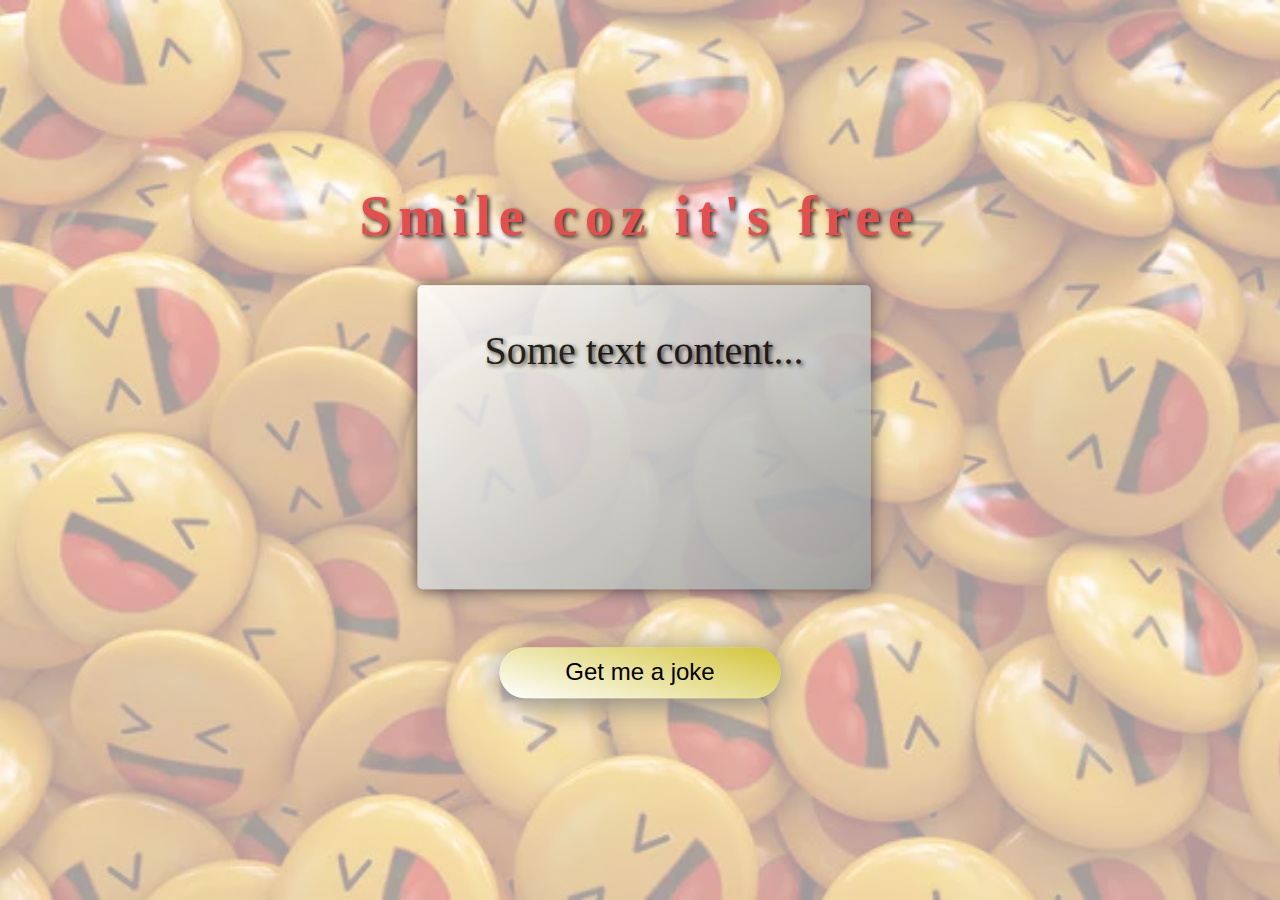
==== index.html @ d2eb7626 "file name changed" ====
<!DOCTYPE html>
<html lang="en">
  <head>
    <meta charset="UTF-8" />
    <meta name="viewport" content="width=device-width, initial-scale=1.0" />
    <title>Document</title>
    <link rel="stylesheet" href="landing.css" />
  </head>
  <body>
    <div class="image-container">
      <img src="img.webp" alt="Background Image" />
      <div class="content-container">
        <h1>Smile coz it's free</h1>
        <div class="card">
          <p class="text">Some text content...</p>
        </div>
        <button class="btn">Get me a joke</button>
      </div>
    </div>
  </body>
  <script src="landing.js"></script>
</html>
---- landing.css ----
/* styles.css */
body {
    margin: 0;
    overflow: hidden;
}

.image-container {
    position: relative;
    width: 100%;
    height: 100vh; /* Adjust the height as needed */
    overflow: hidden;
}

img {
    object-fit: cover;
    width: 100%;
    height: 100%;
    opacity: 0.4; /* Lower opacity for the image */
}

.content-container {
    position: absolute;
    top: 50%;
    left: 50%;
    transform: translate(-50%, -50%);
    text-align: center;
    z-index: 1;
    color: white;
    text-shadow: 2px 2px 4px rgba(0, 0, 0, 0.8); /* Optional text shadow for better visibility */
}

h1 {
    font-size: 3.5em;
    color: rgb(226, 79, 79);
    letter-spacing: 2mm;
}

.card{
    background: linear-gradient(135deg, white, #969b9c); /* Funky gradient background */
    width: 80%;
    height: 300px;
    padding: 2px;
    margin: 2px;
    border-radius: 5px;
    box-shadow: 0 0  15px #332c3a;
    position: relative;
    left: 10%;
    opacity: 0.85;
    color:black;
    min-height: 100px;
}

button{
    margin: 10%;
    padding: 2%;
    width: 50%;
    font-size: 1.5em;
    border: none;
    border-radius: 50px;
    background: linear-gradient(15deg, white,rgb(211, 196, 58));
    box-shadow: 0 5px 30px grey ;
    cursor: pointer;
    
    
}

p {
   
    font-size: 2.5em;
    
}
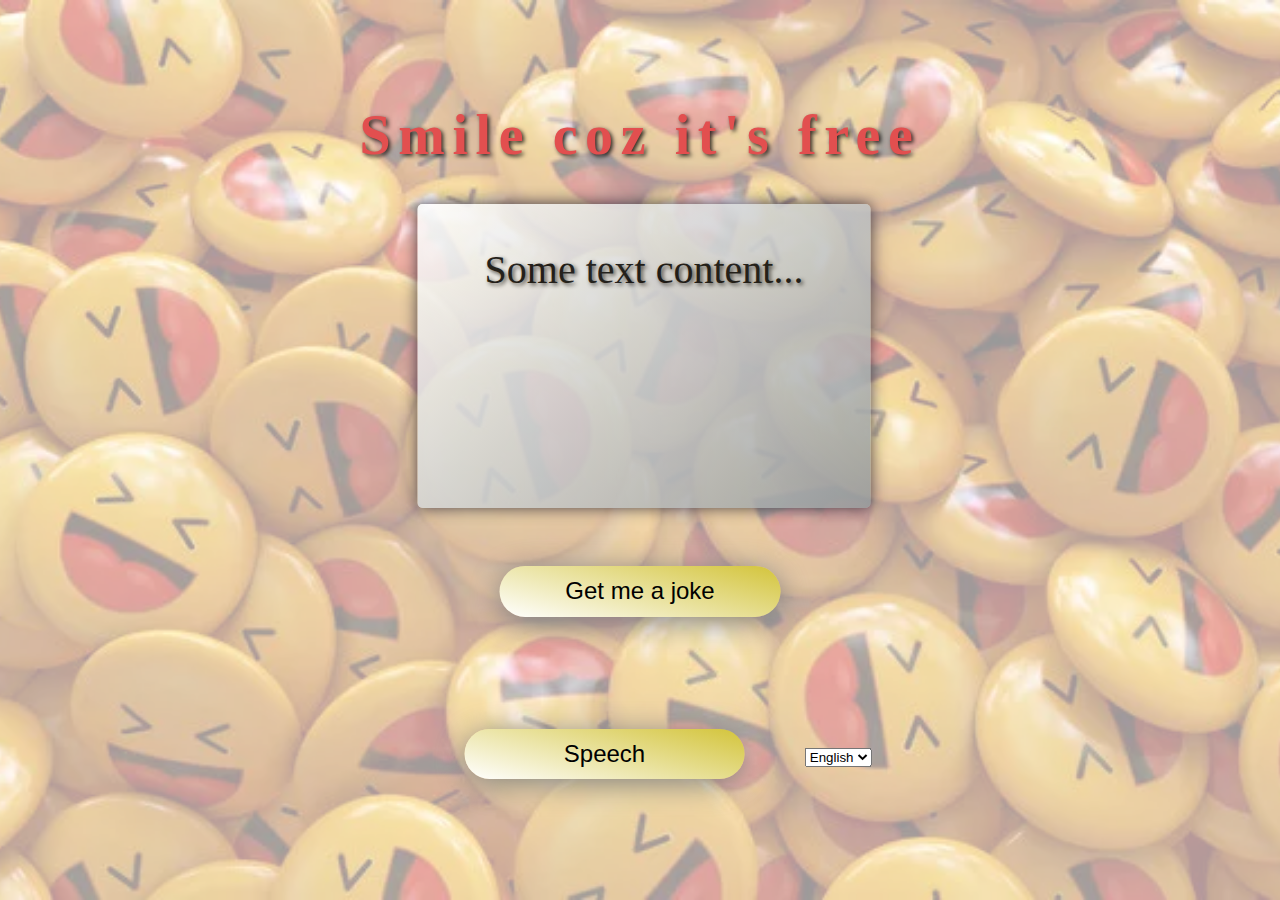
==== commit 9115cca4: "language" ====
--- a/index.html
+++ b/index.html
@@ -15,6 +15,13 @@
           <p class="text">Some text content...</p>
         </div>
         <button class="btn">Get me a joke</button>
+        <button class = "speak">Speech</button>
+        <select id="languageSelector">
+          <option value="en-US">English</option>
+          <option value="es-BE">Bengali</option>
+          <option value="es-HI">Hindi</option>
+          <!-- Add more language options as needed -->
+        </select>
       </div>
     </div>
   </body>
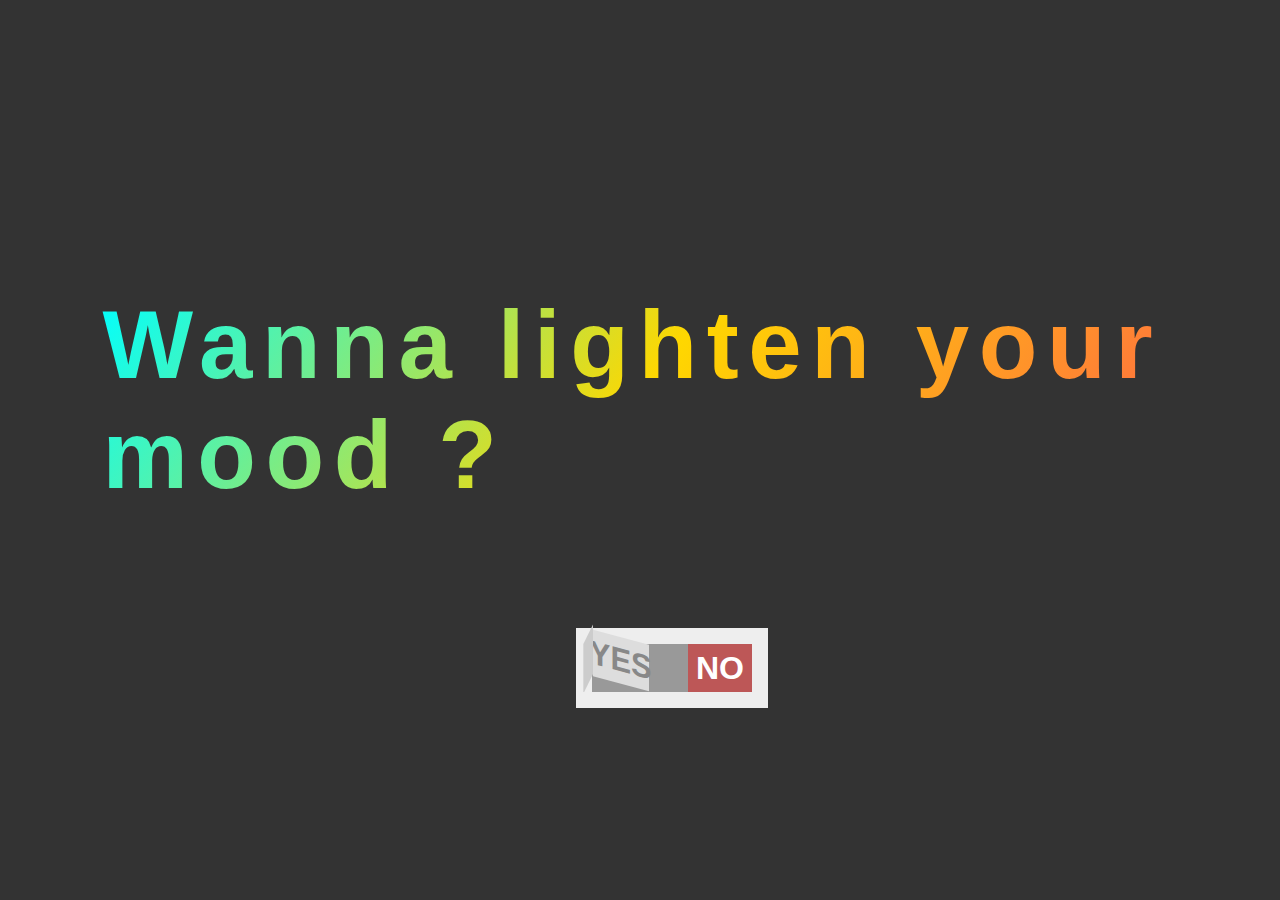
==== commit 1747c790: "new design" ====
--- a/index.html
+++ b/index.html
@@ -1,29 +1,20 @@
 <!DOCTYPE html>
 <html lang="en">
-  <head>
-    <meta charset="UTF-8" />
-    <meta name="viewport" content="width=device-width, initial-scale=1.0" />
-    <title>Document</title>
-    <link rel="stylesheet" href="landing.css" />
-  </head>
-  <body>
-    <div class="image-container">
-      <img src="img.webp" alt="Background Image" />
-      <div class="content-container">
-        <h1>Smile coz it's free</h1>
-        <div class="card">
-          <p class="text">Some text content...</p>
-        </div>
-        <button class="btn">Get me a joke</button>
-        <button class = "speak">Speech</button>
-        <select id="languageSelector">
-          <option value="en-US">English</option>
-          <option value="es-BE">Bengali</option>
-          <option value="es-HI">Hindi</option>
-          <!-- Add more language options as needed -->
-        </select>
-      </div>
+<head>
+    <meta charset="UTF-8">
+    <meta name="viewport" content="width=device-width, initial-scale=1.0">
+    <title>Initial Landing Page</title>
+    <link rel="stylesheet" href="initial-landing.css" />
+</head>
+<body>
+    <h1><span>Wanna lighten your mood ?</span></h1>
+    <div class="checkbox-wrapper">
+        <label class="rocker rocker-large">
+            <input type="checkbox">
+            <span class="switch-left">Yes</span>
+            <span class="switch-right">No</span>
+        </label>
     </div>
-  </body>
-  <script src="landing.js"></script>
+    <script src="initial-landing.js"></script>
+</body>
 </html>
--- a/initial-landing.css
+++ b/initial-landing.css
@@ -0,0 +1,326 @@
+body {
+    margin: 0;
+    font-family: 'Arial', sans-serif;
+    background-color: #333; /* Dark gray background color */
+    color: #fff; /* Text color */
+    display: flex;
+    align-items: center;
+    justify-content: center;
+    height: 100vh;
+    
+}
+
+.checkbox-wrapper{
+    position: relative;
+    left: 45%;
+}
+
+.checkbox-wrapper input[type="checkbox"] {
+    visibility: hidden;
+    display: none;
+}
+
+.checkbox-wrapper *,
+.checkbox-wrapper ::after,
+.checkbox-wrapper ::before {
+    box-sizing: border-box;
+}
+
+.checkbox-wrapper .rocker {
+    display: inline-block;
+    position: relative;
+    font-size: 2em; /* Adjusted size */
+    font-weight: bold;
+    text-align: center;
+    text-transform: uppercase;
+    color: #888;
+    width: 6em; /* Adjusted size */
+    height: 3em; /* Adjusted size */
+    overflow: hidden;
+    border-bottom: 0.5em solid #eee;
+}
+
+.checkbox-wrapper .rocker::before {
+    content: "";
+    position: absolute;
+    top: 0.5em;
+    left: 0;
+    right: 0;
+    bottom: 0;
+    background-color: #999;
+    border: 0.5em solid #eee;
+    border-bottom: 0;
+}
+
+.checkbox-wrapper .switch-left,
+.checkbox-wrapper .switch-right {
+    cursor: pointer;
+    position: absolute;
+    display: flex;
+    align-items: center;
+    justify-content: center;
+    height: 1.5em; /* Adjusted size */
+    width: 2em; /* Adjusted size */
+    transition: 0.2s;
+    user-select: none;
+}
+
+.checkbox-wrapper .switch-left {
+    height: 1.4em; /* Adjusted size */
+    width: 1.8em; /* Adjusted size */
+    left: 0.5em; /* Adjusted size */
+    bottom: 0.3em; /* Adjusted size */
+    background-color: #ddd;
+    transform: rotate(15deg) skewX(15deg);
+}
+
+.checkbox-wrapper .switch-right {
+    right: 0.5em;
+    bottom: 0;
+    background-color: #bd5757;
+    color: #fff;
+}
+
+.checkbox-wrapper .switch-left::before,
+.checkbox-wrapper .switch-right::before {
+    content: "";
+    position: absolute;
+    width: 0.3em; /* Adjusted size */
+    height: 1.5em; /* Adjusted size */
+    bottom: -0.3em; /* Adjusted size */
+    background-color: #ccc;
+    transform: skewY(-65deg);
+}
+
+.checkbox-wrapper .switch-left::before {
+    left: -0.3em; /* Adjusted size */
+}
+
+.checkbox-wrapper .switch-right::before {
+    right: -0.3em; /* Adjusted size */
+    background-color: transparent;
+    transform: skewY(65deg);
+}
+
+.checkbox-wrapper input:checked + .switch-left {
+    background-color: #0084d0;
+    color: #fff;
+    bottom: 0px;
+    left: 0.4em; /* Adjusted size */
+    height: 1.5em; /* Adjusted size */
+    width: 2em; /* Adjusted size */
+    transform: rotate(0deg) skewX(0deg);
+}
+
+.checkbox-wrapper input:checked + .switch-left::before {
+    background-color: transparent;
+    width: 2.0833em; /* Adjusted size */
+}
+
+.checkbox-wrapper input:checked + .switch-left + .switch-right {
+    background-color: #ddd;
+    color: #888;
+    bottom: 0.3em; /* Adjusted size */
+    right: 0.6em; /* Adjusted size */
+    height: 1.4em; /* Adjusted size */
+    width: 1.8em; /* Adjusted size */
+    transform: rotate(-15deg) skewX(-15deg);
+}
+
+.checkbox-wrapper input:checked + .switch-left + .switch-right::before {
+    background-color: #ccc;
+}
+
+.checkbox-wrapper input:focus + .switch-left {
+    color: #333;
+}
+
+.checkbox-wrapper input:checked:focus + .switch-left {
+    color: #fff;
+}
+
+.checkbox-wrapper input:focus + .switch-left + .switch-right {
+    color: #fff;
+}
+
+.checkbox-wrapper input:checked:focus + .switch-left + .switch-right {
+    color: #333;
+}
+
+
+:root {
+    --hs: 225, 100%;
+    --paper: hsl(var(--hs), 25%);
+    --highlight: hsl(var(--hs), 45%);
+    --shadow: hsl(var(--hs), 15%);
+}
+
+h1 {
+    font-family: "Titillium Web", sans-serif;
+    font-size: clamp(3rem, 8vw + 1rem, 6rem); /* Adjusted size */
+    letter-spacing: 0.1em;
+    display: grid;
+    place-items: center;
+    grid-template-areas: "text";
+    -webkit-background-clip: text;
+    -webkit-text-fill-color: transparent;
+    color: transparent;
+    background-image: linear-gradient(305deg, tomato, gold, cyan);
+    margin: 8%;
+
+    & > *,
+    &::after {
+        grid-area: text;
+    }
+
+    &::after {
+        content: attr(data-text);
+        color: var(--paper);
+        transform: translate(0.1em, 0.1em);
+        filter: drop-shadow(0.015em 0.015em 0.025em var(--shadow));
+        -webkit-background-clip: text;
+        color: transparent;
+        background-image: linear-gradient(var(--highlight), var(--paper));
+    }
+}
+
+body {
+    min-height: 80vh;
+    display: grid;
+    place-content: center;
+    overflow: hidden;
+}
+
+.checkbox-wrapper input[type="checkbox"] {
+    visibility: hidden;
+    display: none;
+}
+
+.checkbox-wrapper *,
+.checkbox-wrapper ::after,
+.checkbox-wrapper ::before {
+    box-sizing: border-box;
+}
+
+.checkbox-wrapper .rocker {
+    display: inline-block;
+    position: relative;
+    font-size: 2em; /* Adjusted size */
+    font-weight: bold;
+    text-align: center;
+    text-transform: uppercase;
+    color: #888;
+    width: 6em; /* Adjusted size */
+    height: 3em; /* Adjusted size */
+    overflow: hidden;
+    border-bottom: 0.5em solid #eee;
+}
+
+.checkbox-wrapper .rocker::before {
+    content: "";
+    position: absolute;
+    top: 0.5em;
+    left: 0;
+    right: 0;
+    bottom: 0;
+    background-color: #999;
+    border: 0.5em solid #eee;
+    border-bottom: 0;
+   
+}
+
+.checkbox-wrapper .switch-left,
+.checkbox-wrapper .switch-right {
+    cursor: pointer;
+    position: absolute;
+    display: flex;
+    align-items: center;
+    justify-content: center;
+    height: 1.5em; /* Adjusted size */
+    width: 2em; /* Adjusted size */
+    transition: 0.2s;
+    user-select: none;
+   
+}
+
+.checkbox-wrapper .switch-left {
+    height: 1.4em; /* Adjusted size */
+    width: 1.8em; /* Adjusted size */
+    left: 0.5em; /* Adjusted size */
+    bottom: 0.3em; /* Adjusted size */
+    background-color: #ddd;
+    transform: rotate(15deg) skewX(15deg);
+}
+
+.checkbox-wrapper .switch-right {
+    right: 0.5em;
+    bottom: 0;
+    background-color: #bd5757;
+    color: #fff;
+}
+
+.checkbox-wrapper .switch-left::before,
+.checkbox-wrapper .switch-right::before {
+    content: "";
+    position: absolute;
+    width: 0.3em; /* Adjusted size */
+    height: 1.5em; /* Adjusted size */
+    bottom: -0.3em; /* Adjusted size */
+    background-color: #ccc;
+    transform: skewY(-65deg);
+}
+
+.checkbox-wrapper .switch-left::before {
+    left: -0.3em; /* Adjusted size */
+}
+
+.checkbox-wrapper .switch-right::before {
+    right: -0.3em; /* Adjusted size */
+    background-color: transparent;
+    transform: skewY(65deg);
+}
+
+.checkbox-wrapper input:checked + .switch-left {
+    background-color: #0084d0;
+    color: #fff;
+    bottom: 0px;
+    left: 0.4em; /* Adjusted size */
+    height: 1.5em; /* Adjusted size */
+    width: 2em; /* Adjusted size */
+    transform: rotate(0deg) skewX(0deg);
+}
+
+.checkbox-wrapper input:checked + .switch-left::before {
+    background-color: transparent;
+    width: 2.0833em; /* Adjusted size */
+}
+
+.checkbox-wrapper input:checked + .switch-left + .switch-right {
+    background-color: #ddd;
+    color: #888;
+    bottom: 0.3em; /* Adjusted size */
+    right: 0.6em; /* Adjusted size */
+    height: 1.4em; /* Adjusted size */
+    width: 1.8em; /* Adjusted size */
+    transform: rotate(-15deg) skewX(-15deg);
+}
+
+.checkbox-wrapper input:checked + .switch-left + .switch-right::before {
+    background-color: #ccc;
+}
+
+.checkbox-wrapper input:focus + .switch-left {
+    color: #333;
+}
+
+.checkbox-wrapper input:checked:focus + .switch-left {
+    color: #fff;
+}
+
+.checkbox-wrapper input:focus + .switch-left + .switch-right {
+    color: #fff;
+}
+
+.checkbox-wrapper input:checked:focus + .switch-left + .switch-right {
+    color: #333;
+}
